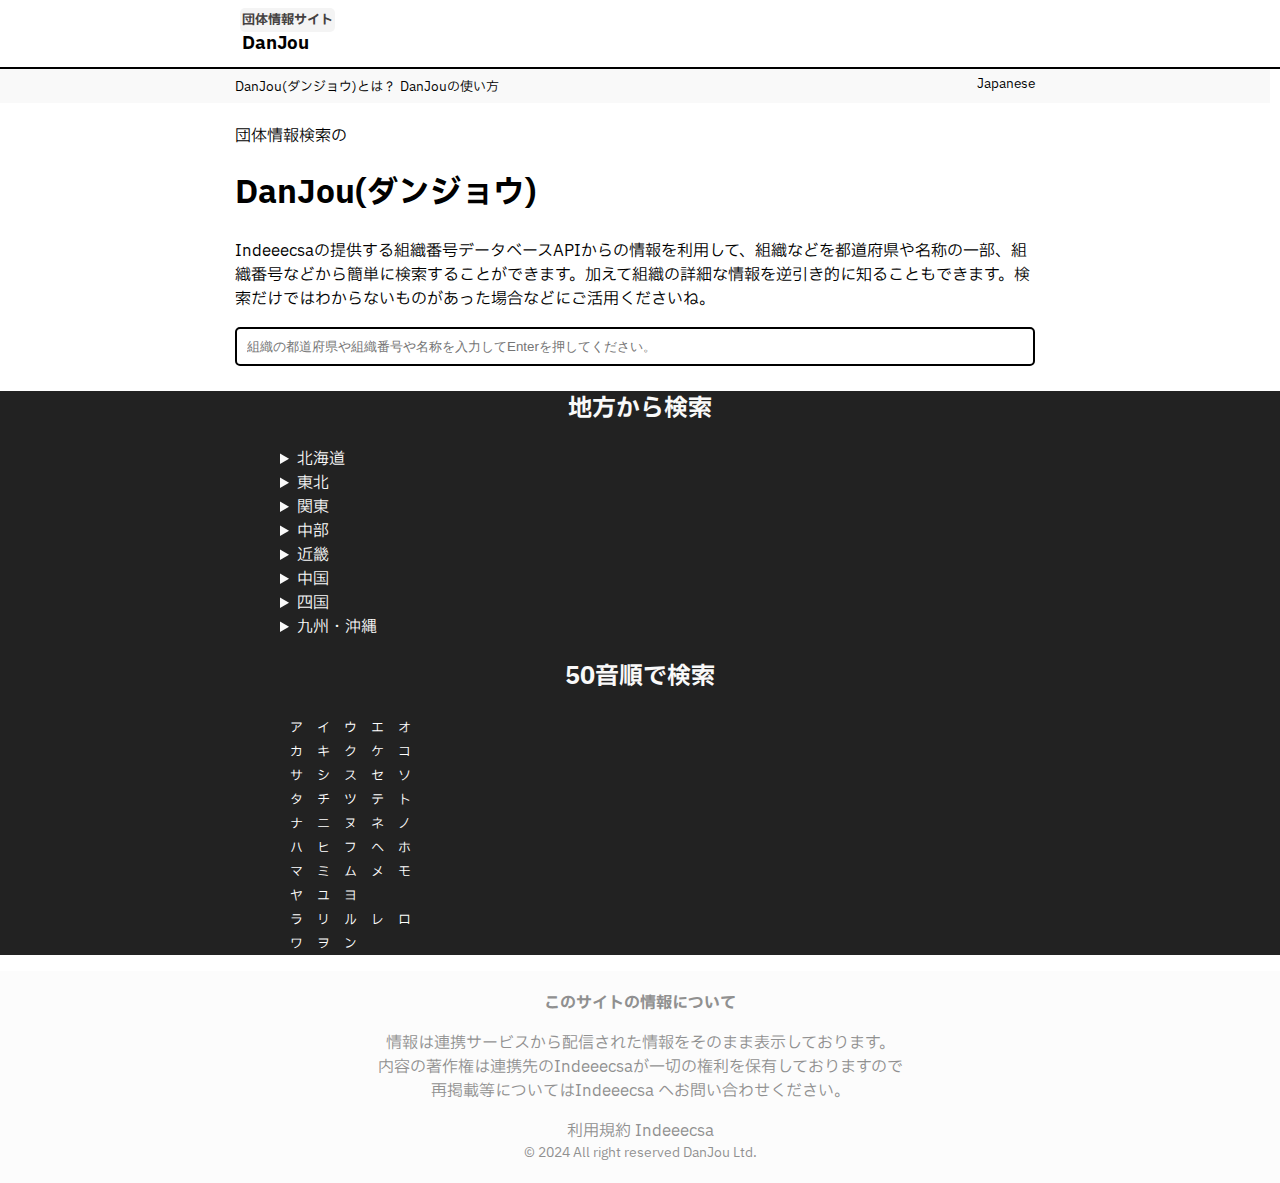
==== index.html @ d29fa97d "asd" ====
<html>

<head>
    <meta name="viewport" content="width=device-width, initial-scale=1.0, maximum-scale=1.0, user-scalable=no">
    <link rel="preconnect" href="https://fonts.googleapis.com">
    <link rel="preconnect" href="https://fonts.gstatic.com" crossorigin>
    <link href="https://fonts.googleapis.com/css2?family=IBM+Plex+Sans+JP&display=swap" rel="stylesheet">
    <link href="danjou.css" rel="stylesheet" type="text/css" media="all">
    <!--meta情報-->
    <title>DanJou(ダンジョウ) 団体情報サイト</title>
</head>

<body>
    <div class="topbar">
        <div class="container">
            <div>
                <span style="font-size:small;background-color: #f4f4f4;color:rgb(68, 65, 65);font-weight: bold;padding:2px;border-radius: 5px;">団体情報サイト</span><br><span style="font-size:large;color:rgb(0, 0, 0);font-weight: bold;padding:2px;border-radius: 5px;">DanJou</span>
            </div>
        </div>
    </div>
    <div class="nav-pc">
        <div class="container">
            <a href="about.html" class="nav-a">DanJou(ダンジョウ)とは？</a>
            <a href="howtouse.html" class="nav-a">DanJouの使い方</a>
            <a class="nav-a" style="float:right" id="switchlang"></a>
            <script>
                window.onload=function(){
                    if(location.host == "danjou.pages.dev"){
                        document.getElementById("switchlang").innerHTML="English";
                        document.getElementById("switchlang").setAttribute("href","https://danjou-pages-dev.translate.goog/?_x_tr_sl=ja&_x_tr_tl=en");
                    }else{
                        document.getElementById("switchlang").innerHTML="Japanese";
                        document.getElementById("switchlang").setAttribute("href","https://danjou.pages.dev");
                    }
                }
            </script>
        </div>
    </div>
    <div class="main">
        <div class="container">
            <div class="fb-1">
                <div class="details-1">
                    <p>団体情報検索の</p>
                    <h1>DanJou(ダンジョウ)</h1>
                    <p>Indeeecsaの提供する組織番号データベースAPIからの情報を利用して、組織などを都道府県や名称の一部、組織番号などから簡単に検索することができます。加えて組織の詳細な情報を逆引き的に知ることもできます。検索だけではわからないものがあった場合などにご活用くださいね。</p>
                    <input class="input-1" id="input1" placeholder="組織の都道府県や組織番号や名称を入力してEnterを押してください。" onkeypress="return kp1(event)">
                    <script>
                        function kp1(event) {
                          if (event.keyCode === 13) {
                            location.href="search?key="+document.getElementById("input1").value;
                          }
                        }
                      </script>
                </div> 
            </div>
        </div>
    </div>
    <div class="list">
        <div class="container">
        <h2 style="text-align:center;">地方から検索</h2>
        <ul>
            <li>
                <details>
                    <summary>北海道</summary>
                    <li><a href="search?key=北海道" class="nav-a white">北海道</a></li>
                </details>
            </li>
            <li>
                <details>
                    <summary>東北</summary>
                    <li><a href="search?key=青森県" class="nav-a white">青森県</a></li>
                    <li><a href="search?key=岩手県" class="nav-a white">岩手県</a></li>
                    <li><a href="search?key=宮城県" class="nav-a white">宮城県</a></li>
                    <li><a href="search?key=秋田県" class="nav-a white">秋田県</a></li>
                    <li><a href="search?key=山形県" class="nav-a white">山形県</a></li>
                    <li><a href="search?key=福島県" class="nav-a white">福島県</a></li>
                </details>
            </li>
            <li>
                <details>
                    <summary>関東</summary>
                    <li><a href="search?key=東京都" class="nav-a white">東京都</a></li>
                    <li><a href="search?key=神奈川県" class="nav-a white">神奈川県</a></li>
                    <li><a href="search?key=埼玉県" class="nav-a white">埼玉県</a></li>
                    <li><a href="search?key=千葉県" class="nav-a white">千葉県</a></li>
                    <li><a href="search?key=茨城県" class="nav-a white">茨城県</a></li>
                    <li><a href="search?key=栃木県" class="nav-a white">栃木県</a></li>
                    <li><a href="search?key=群馬県" class="nav-a white">群馬県</a></li>
                </details>
            </li>
            <li>
                <details>
                    <summary>中部</summary>
                    <li><a href="search?key=新潟県" class="nav-a white">新潟県</a></li>
                    <li><a href="search?key=富山県" class="nav-a white">富山県</a></li>
                    <li><a href="search?key=石川県" class="nav-a white">石川県</a></li>
                    <li><a href="search?key=福井県" class="nav-a white">福井県</a></li>
                    <li><a href="search?key=山梨県" class="nav-a white">山梨県</a></li>
                    <li><a href="search?key=長野県" class="nav-a white">長野県</a></li>
                    <li><a href="search?key=岐阜県" class="nav-a white">岐阜県</a></li>
                    <li><a href="search?key=静岡県" class="nav-a white">静岡県</a></li>
                    <li><a href="search?key=愛知県" class="nav-a white">愛知県</a></li>
                </details>
            </li>
            <li>
                <details>
                    <summary>近畿</summary>
                    <li><a href="search?key=三重県" class="nav-a white">三重県</a></li>
                    <li><a href="search?key=滋賀県" class="nav-a white">滋賀県</a></li>
                    <li><a href="search?key=京都府" class="nav-a white">京都府</a></li>
                    <li><a href="search?key=大阪府" class="nav-a white">大阪府</a></li>
                    <li><a href="search?key=兵庫県" class="nav-a white">兵庫県</a></li>
                    <li><a href="search?key=奈良県" class="nav-a white">奈良県</a></li>
                    <li><a href="search?key=和歌山県" class="nav-a white">和歌山県</a></li>
                </details>
            </li>
            <li>
                <details>
                    <summary>中国</summary>
                    <li><a href="search?key=鳥取県" class="nav-a white">鳥取県</a></li>
                    <li><a href="search?key=島根県" class="nav-a white">島根県</a></li>
                    <li><a href="search?key=岡山県" class="nav-a white">岡山県</a></li>
                    <li><a href="search?key=広島県" class="nav-a white">広島県</a></li>
                    <li><a href="search?key=山口県" class="nav-a white">山口県</a></li>
                </details>
            </li>
            <li>
                <details>
                    <summary>四国</summary>
                    <li><a href="search?key=徳島県" class="nav-a white">徳島県</a></li>
                    <li><a href="search?key=香川県" class="nav-a white">香川県</a></li>
                    <li><a href="search?key=愛媛県" class="nav-a white">愛媛県</a></li>
                    <li><a href="search?key=高知県" class="nav-a white">高知県</a></li>
                </details>
            </li>
            <li>
                <details>
                    <summary>九州・沖縄</summary>
                    <li><a href="search?key=福岡県" class="nav-a white">福岡県</a></li>
                    <li><a href="search?key=佐賀県" class="nav-a white">佐賀県</a></li>
                    <li><a href="search?key=長崎県" class="nav-a white">長崎県</a></li>
                    <li><a href="search?key=熊本県" class="nav-a white">熊本県</a></li>
                    <li><a href="search?key=大分県" class="nav-a white">大分県</a></li>
                    <li><a href="search?key=宮崎県" class="nav-a white">宮崎県</a></li>
                    <li><a href="search?key=鹿児島県" class="nav-a white">鹿児島県</a></li>
                    <li><a href="search?key=沖縄県" class="nav-a white">沖縄県</a></li>
                </details>
            </li>
        </ul>
        <h2 style="text-align:center;">50音順で検索</h2>
        <ul>
            <li>
                <a class="nav-a white" href="search?key=ア">ア</a>
                <a class="nav-a white" href="search?key=イ">イ</a>
                <a class="nav-a white" href="search?key=ウ">ウ</a>
                <a class="nav-a white" href="search?key=エ">エ</a>
                <a class="nav-a white" href="search?key=オ">オ</a>
            </li>
            <li>
                <a class="nav-a white" href="search?key=カ">カ</a>
                <a class="nav-a white" href="search?key=キ">キ</a>
                <a class="nav-a white" href="search?key=ク">ク</a>
                <a class="nav-a white" href="search?key=ケ">ケ</a>
                <a class="nav-a white" href="search?key=コ">コ</a>
            </li>
            <li>
                <a class="nav-a white" href="search?key=サ">サ</a>
                <a class="nav-a white" href="search?key=シ">シ</a>
                <a class="nav-a white" href="search?key=ス">ス</a>
                <a class="nav-a white" href="search?key=セ">セ</a>
                <a class="nav-a white" href="search?key=ソ">ソ</a>
            </li>
            <li>
                <a class="nav-a white" href="search?key=タ">タ</a>
                <a class="nav-a white" href="search?key=チ">チ</a>
                <a class="nav-a white" href="search?key=ツ">ツ</a>
                <a class="nav-a white" href="search?key=テ">テ</a>
                <a class="nav-a white" href="search?key=ト">ト</a>
            </li>
            <li>
                <a class="nav-a white" href="search?key=ナ">ナ</a>
                <a class="nav-a white" href="search?key=ニ">ニ</a>
                <a class="nav-a white" href="search?key=ヌ">ヌ</a>
                <a class="nav-a white" href="search?key=ネ">ネ</a>
                <a class="nav-a white" href="search?key=ノ">ノ</a>
            </li>
            <li>
                <a class="nav-a white" href="search?key=ハ">ハ</a>
                <a class="nav-a white" href="search?key=ヒ">ヒ</a>
                <a class="nav-a white" href="search?key=フ">フ</a>
                <a class="nav-a white" href="search?key=ヘ">ヘ</a>
                <a class="nav-a white" href="search?key=ホ">ホ</a>
            </li>
            <li>
                <a class="nav-a white" href="search?key=マ">マ</a>
                <a class="nav-a white" href="search?key=ミ">ミ</a>
                <a class="nav-a white" href="search?key=ム">ム</a>
                <a class="nav-a white" href="search?key=メ">メ</a>
                <a class="nav-a white" href="search?key=モ">モ</a>
            </li>
            <li>
                <a class="nav-a white" href="search?key=ヤ">ヤ</a>
                <a class="nav-a white" href="search?key=ユ">ユ</a>
                <a class="nav-a white" href="search?key=ヨ">ヨ</a>
            </li>
            <li>
                <a class="nav-a white" href="search?key=ラ">ラ</a>
                <a class="nav-a white" href="search?key=リ">リ</a>
                <a class="nav-a white" href="search?key=ル">ル</a>
                <a class="nav-a white" href="search?key=レ">レ</a>
                <a class="nav-a white" href="search?key=ロ">ロ</a>
            </li>
            <li>
                <a class="nav-a white" href="search?key=ワ">ワ</a>
                <a class="nav-a white" href="search?key=ヲ">ヲ</a>
                <a class="nav-a white" href="search?key=ン">ン</a>
            </li>
        </ul>
        </div>
    </div>
    <div class="bottom">
        <b>このサイトの情報について</b><p>
            情報は連携サービスから配信された情報をそのまま表示しております。<br>内容の著作権は連携先のIndeeecsaが一切の権利を保有しておりますので<br>再掲載等についてはIndeeecsa へお問い合わせください。
        </p>
        <a href="terms.html" style="color:#909090;text-decoration: none;">利用規約</a>
        <a href="https://soshiki-bangou.indcs.haruharutv.jp/" style="color:#909090;text-decoration: none;">Indeeecsa</a>
        <br>
        <small>&copy; 2024 All right reserved DanJou Ltd.</small>
    </div>
</body>

</html>
---- danjou.css ----
.nav-pc {
    width: calc(100% - 20px);
    background-color: #f9f9f9;
    padding: 5px;
}

.main {
    width: calc(100% - 20px);
    padding: 5px;
}
ul {
    list-style: none;
}
.input-1 {
    padding: 10px;
    border: solid #000 2px;
    width: 100%;
    border-radius: 5px;
}

.fb-1 {
    display: flex;
}

.list{
    
    color:#f9f9f9;
    background:#222;
}
.nav-a {

    color: #000;
    text-decoration: none;
    font-size: small;
}

.topbar {
    width: calc(100% - 20px);
    border-bottom: solid 2px #000;
    padding: 10px;
    color: #000;
}
.bottom {
    width: calc(100% - 40px);
    display:block;
    text-align:center;
    padding:20px;
    background:#fcfcfc;
    color:#909090;
    margin:none;
}
.container {
    width: 800px;
    margin: 0 auto;
}

body,
html {
    margin: 0px;
    width: 100%;
    height: 100%;
    font-family: "IBM Plex Sans JP", sans-serif;
    font-weight: 400;
    font-style: normal;
}
.white{
    text-decoration:dotted;
    color:#fff;
    margin-left:10px;
}
summary{
    cursor: pointer;
}
@media screen and (max-width: 768px) {
    .container {
        width: 600px;
        margin: 0 auto;
        width:95%;
    }
    .nav-pc {
        overflow-x: scroll;
        width: calc(100% - 10px);
        background-color: #f9f9f9;
        padding: 5px;
    }
}
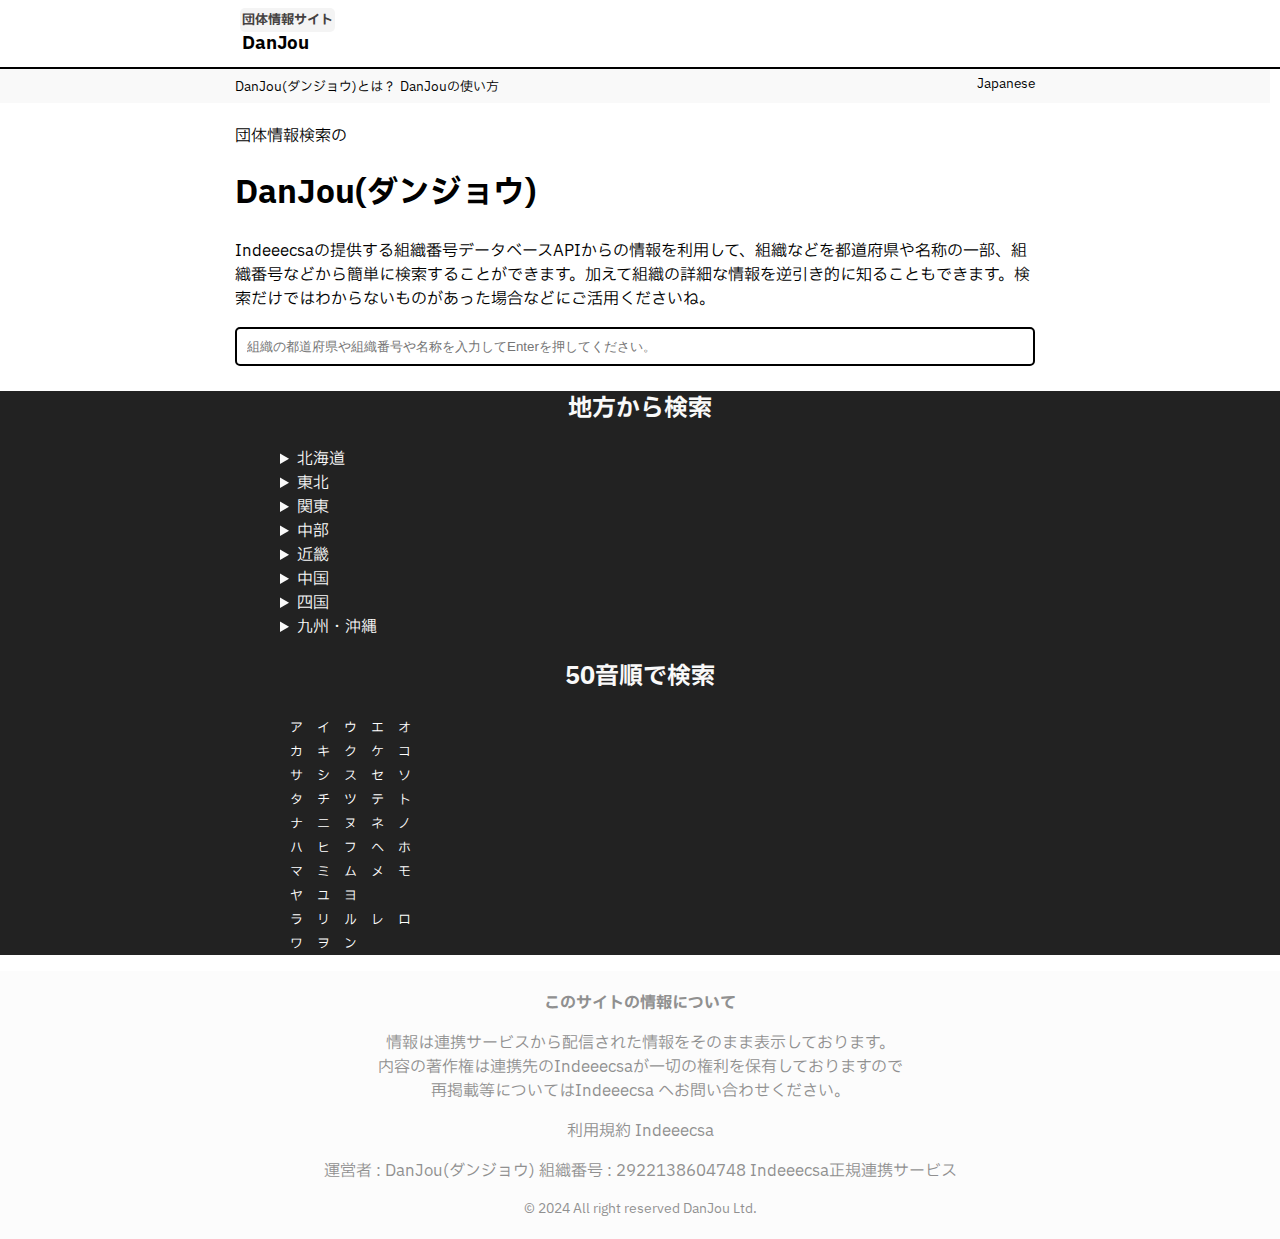
==== commit a8192e52: "非同期廃止" ====
--- a/index.html
+++ b/index.html
@@ -5,9 +5,32 @@
     <link rel="preconnect" href="https://fonts.googleapis.com">
     <link rel="preconnect" href="https://fonts.gstatic.com" crossorigin>
     <link href="https://fonts.googleapis.com/css2?family=IBM+Plex+Sans+JP&display=swap" rel="stylesheet">
-    <link href="danjou.css" rel="stylesheet" type="text/css" media="all">
+    <link href="danjou.css" rel="stylesheet" type="text/css" media="all"><meta name="format-detection" content="telephone=no">
     <!--meta情報-->
     <title>DanJou(ダンジョウ) 団体情報サイト</title>
+    <link rel="apple-touch-icon" sizes="180x180" href="danjou-logo.png">
+    <link rel="icon" type="image/png" sizes="32x32" href="danjou-logo.png">
+    <link rel="icon" type="image/png" sizes="16x16" href="danjou-logo.png">
+    <meta name="title" content="DanJou(ダンジョウ) 団体情報サイト" />
+    <meta name="description"
+        content="組織などを都道府県や名称の一部、組織番号などから簡単に検索することができます。加えて組織の詳細な情報を逆引き的に知ることもできます。から簡単に検索することができます。検索だけではわからないものがあった場合などにご活用くださいね。" />
+
+    <!-- Open Graph / Facebook -->
+    <meta property="og:type" content="website" />
+    <meta property="og:url" content="https://danjou.pages.dev/" />
+    <meta property="og:title" content="DanJou(ダンジョウ) 団体情報サイト" />
+    <meta property="og:description"
+        content="組織などを都道府県や名称の一部、組織番号などから簡単に検索することができます。加えて組織の詳細な情報を逆引き的に知ることもできます。から簡単に検索することができます。検索だけではわからないものがあった場合などにご活用くださいね。" />
+    <meta property="og:image" content="danjou-logo.png" />
+
+    <!-- Twitter -->
+    <meta property="twitter:card" content="summary_large_image" />
+    <meta property="twitter:url" content="https://danjou.pages.dev/" />
+    <meta property="twitter:title" content="DanJou(ダンジョウ) 団体情報サイト" />
+    <meta property="twitter:description"
+        content="組織などを都道府県や名称の一部、組織番号などから簡単に検索することができます。加えて組織の詳細な情報を逆引き的に知ることもできます。から簡単に検索することができます。検索だけではわからないものがあった場合などにご活用くださいね。" />
+    <meta property="twitter:image" content="danjou-logo.png" />
+
 </head>
 
 <body>
@@ -225,6 +248,7 @@
         <a href="terms.html" style="color:#909090;text-decoration: none;">利用規約</a>
         <a href="https://soshiki-bangou.indcs.haruharutv.jp/" style="color:#909090;text-decoration: none;">Indeeecsa</a>
         <br>
+        <p>運営者 : DanJou(ダンジョウ) 組織番号 : 2922138604748 Indeeecsa正規連携サービス</p>
         <small>&copy; 2024 All right reserved DanJou Ltd.</small>
     </div>
 </body>
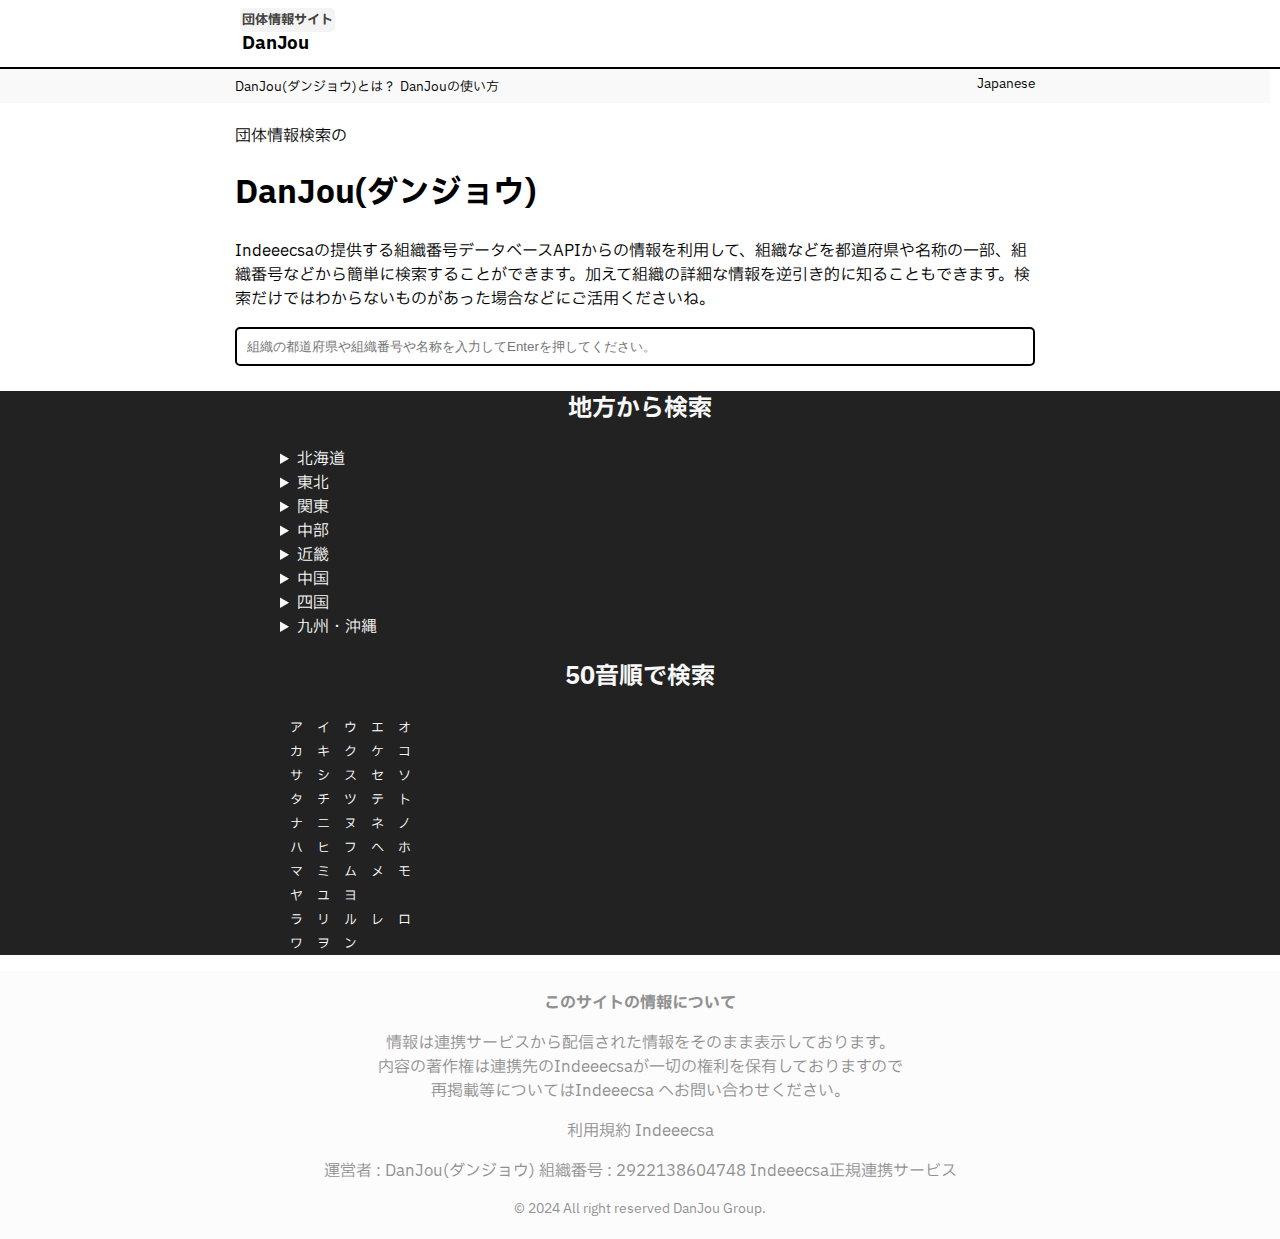
==== commit d928381f: "DanJou" ====
--- a/index.html
+++ b/index.html
@@ -173,70 +173,70 @@
         <h2 style="text-align:center;">50音順で検索</h2>
         <ul>
             <li>
-                <a class="nav-a white" href="search?key=ア">ア</a>
-                <a class="nav-a white" href="search?key=イ">イ</a>
-                <a class="nav-a white" href="search?key=ウ">ウ</a>
-                <a class="nav-a white" href="search?key=エ">エ</a>
-                <a class="nav-a white" href="search?key=オ">オ</a>
-            </li>
-            <li>
-                <a class="nav-a white" href="search?key=カ">カ</a>
-                <a class="nav-a white" href="search?key=キ">キ</a>
-                <a class="nav-a white" href="search?key=ク">ク</a>
-                <a class="nav-a white" href="search?key=ケ">ケ</a>
-                <a class="nav-a white" href="search?key=コ">コ</a>
-            </li>
-            <li>
-                <a class="nav-a white" href="search?key=サ">サ</a>
-                <a class="nav-a white" href="search?key=シ">シ</a>
-                <a class="nav-a white" href="search?key=ス">ス</a>
-                <a class="nav-a white" href="search?key=セ">セ</a>
-                <a class="nav-a white" href="search?key=ソ">ソ</a>
-            </li>
-            <li>
-                <a class="nav-a white" href="search?key=タ">タ</a>
-                <a class="nav-a white" href="search?key=チ">チ</a>
-                <a class="nav-a white" href="search?key=ツ">ツ</a>
-                <a class="nav-a white" href="search?key=テ">テ</a>
-                <a class="nav-a white" href="search?key=ト">ト</a>
-            </li>
-            <li>
-                <a class="nav-a white" href="search?key=ナ">ナ</a>
-                <a class="nav-a white" href="search?key=ニ">ニ</a>
-                <a class="nav-a white" href="search?key=ヌ">ヌ</a>
-                <a class="nav-a white" href="search?key=ネ">ネ</a>
-                <a class="nav-a white" href="search?key=ノ">ノ</a>
-            </li>
-            <li>
-                <a class="nav-a white" href="search?key=ハ">ハ</a>
-                <a class="nav-a white" href="search?key=ヒ">ヒ</a>
-                <a class="nav-a white" href="search?key=フ">フ</a>
-                <a class="nav-a white" href="search?key=ヘ">ヘ</a>
-                <a class="nav-a white" href="search?key=ホ">ホ</a>
-            </li>
-            <li>
-                <a class="nav-a white" href="search?key=マ">マ</a>
-                <a class="nav-a white" href="search?key=ミ">ミ</a>
-                <a class="nav-a white" href="search?key=ム">ム</a>
-                <a class="nav-a white" href="search?key=メ">メ</a>
-                <a class="nav-a white" href="search?key=モ">モ</a>
-            </li>
-            <li>
-                <a class="nav-a white" href="search?key=ヤ">ヤ</a>
-                <a class="nav-a white" href="search?key=ユ">ユ</a>
-                <a class="nav-a white" href="search?key=ヨ">ヨ</a>
-            </li>
-            <li>
-                <a class="nav-a white" href="search?key=ラ">ラ</a>
-                <a class="nav-a white" href="search?key=リ">リ</a>
-                <a class="nav-a white" href="search?key=ル">ル</a>
-                <a class="nav-a white" href="search?key=レ">レ</a>
-                <a class="nav-a white" href="search?key=ロ">ロ</a>
-            </li>
-            <li>
-                <a class="nav-a white" href="search?key=ワ">ワ</a>
-                <a class="nav-a white" href="search?key=ヲ">ヲ</a>
-                <a class="nav-a white" href="search?key=ン">ン</a>
+                <a class="nav-a white" rel="nofollow" href="search?key=ア">ア</a>
+                <a class="nav-a white" rel="nofollow" href="search?key=イ">イ</a>
+                <a class="nav-a white" rel="nofollow" href="search?key=ウ">ウ</a>
+                <a class="nav-a white" rel="nofollow" href="search?key=エ">エ</a>
+                <a class="nav-a white" rel="nofollow" href="search?key=オ">オ</a>
+            </li>
+            <li>
+                <a class="nav-a white" rel="nofollow" href="search?key=カ">カ</a>
+                <a class="nav-a white" rel="nofollow" href="search?key=キ">キ</a>
+                <a class="nav-a white" rel="nofollow" href="search?key=ク">ク</a>
+                <a class="nav-a white" rel="nofollow" href="search?key=ケ">ケ</a>
+                <a class="nav-a white" rel="nofollow" href="search?key=コ">コ</a>
+            </li>
+            <li>
+                <a class="nav-a white" rel="nofollow" href="search?key=サ">サ</a>
+                <a class="nav-a white" rel="nofollow" href="search?key=シ">シ</a>
+                <a class="nav-a white" rel="nofollow" href="search?key=ス">ス</a>
+                <a class="nav-a white" rel="nofollow" href="search?key=セ">セ</a>
+                <a class="nav-a white" rel="nofollow" href="search?key=ソ">ソ</a>
+            </li>
+            <li>
+                <a class="nav-a white" rel="nofollow" href="search?key=タ">タ</a>
+                <a class="nav-a white" rel="nofollow" href="search?key=チ">チ</a>
+                <a class="nav-a white" rel="nofollow" href="search?key=ツ">ツ</a>
+                <a class="nav-a white" rel="nofollow" href="search?key=テ">テ</a>
+                <a class="nav-a white" rel="nofollow" href="search?key=ト">ト</a>
+            </li>
+            <li>
+                <a class="nav-a white" rel="nofollow" href="search?key=ナ">ナ</a>
+                <a class="nav-a white" rel="nofollow" href="search?key=ニ">ニ</a>
+                <a class="nav-a white" rel="nofollow" href="search?key=ヌ">ヌ</a>
+                <a class="nav-a white" rel="nofollow" href="search?key=ネ">ネ</a>
+                <a class="nav-a white" rel="nofollow" href="search?key=ノ">ノ</a>
+            </li>
+            <li>
+                <a class="nav-a white" rel="nofollow" href="search?key=ハ">ハ</a>
+                <a class="nav-a white" rel="nofollow" href="search?key=ヒ">ヒ</a>
+                <a class="nav-a white" rel="nofollow" href="search?key=フ">フ</a>
+                <a class="nav-a white" rel="nofollow" href="search?key=ヘ">ヘ</a>
+                <a class="nav-a white" rel="nofollow" href="search?key=ホ">ホ</a>
+            </li>
+            <li>
+                <a class="nav-a white" rel="nofollow" href="search?key=マ">マ</a>
+                <a class="nav-a white" rel="nofollow" href="search?key=ミ">ミ</a>
+                <a class="nav-a white" rel="nofollow" href="search?key=ム">ム</a>
+                <a class="nav-a white" rel="nofollow" href="search?key=メ">メ</a>
+                <a class="nav-a white" rel="nofollow" href="search?key=モ">モ</a>
+            </li>
+            <li>
+                <a class="nav-a white" rel="nofollow" href="search?key=ヤ">ヤ</a>
+                <a class="nav-a white" rel="nofollow" href="search?key=ユ">ユ</a>
+                <a class="nav-a white" rel="nofollow" href="search?key=ヨ">ヨ</a>
+            </li>
+            <li>
+                <a class="nav-a white" rel="nofollow" href="search?key=ラ">ラ</a>
+                <a class="nav-a white" rel="nofollow" href="search?key=リ">リ</a>
+                <a class="nav-a white" rel="nofollow" href="search?key=ル">ル</a>
+                <a class="nav-a white" rel="nofollow" href="search?key=レ">レ</a>
+                <a class="nav-a white" rel="nofollow" href="search?key=ロ">ロ</a>
+            </li>
+            <li>
+                <a class="nav-a white" rel="nofollow" href="search?key=ワ">ワ</a>
+                <a class="nav-a white" rel="nofollow" href="search?key=ヲ">ヲ</a>
+                <a class="nav-a white" rel="nofollow" href="search?key=ン">ン</a>
             </li>
         </ul>
         </div>
@@ -249,7 +249,7 @@
         <a href="https://soshiki-bangou.indcs.haruharutv.jp/" style="color:#909090;text-decoration: none;">Indeeecsa</a>
         <br>
         <p>運営者 : DanJou(ダンジョウ) 組織番号 : 2922138604748 Indeeecsa正規連携サービス</p>
-        <small>&copy; 2024 All right reserved DanJou Ltd.</small>
+        <small>&copy; 2024 All right reserved DanJou Group.</small>
     </div>
 </body>
 
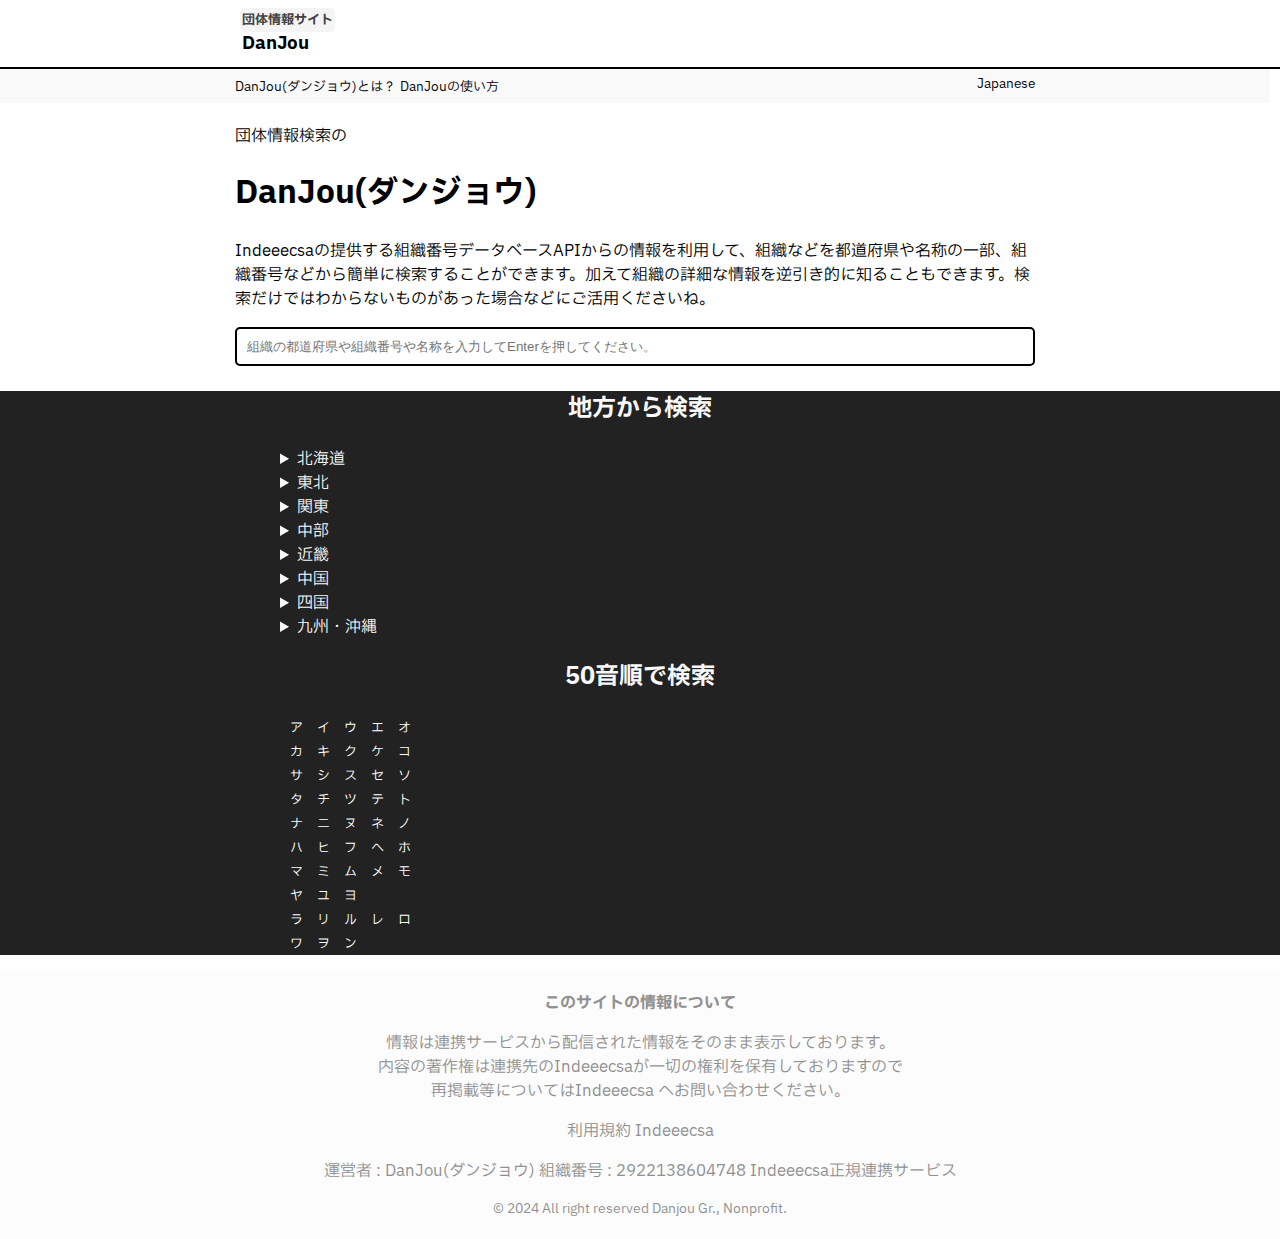
==== commit a9430aa1: "修正" ====
--- a/index.html
+++ b/index.html
@@ -70,8 +70,10 @@
                     <script>
                         function kp1(event) {
                           if (event.keyCode === 13) {
+                            if(document.getElementById("input1").value == ""){
+                            }else{
                             location.href="search?key="+document.getElementById("input1").value;
-                          }
+                            }
                         }
                       </script>
                 </div> 
@@ -249,7 +251,7 @@
         <a href="https://soshiki-bangou.indcs.haruharutv.jp/" style="color:#909090;text-decoration: none;">Indeeecsa</a>
         <br>
         <p>運営者 : DanJou(ダンジョウ) 組織番号 : 2922138604748 Indeeecsa正規連携サービス</p>
-        <small>&copy; 2024 All right reserved DanJou Group.</small>
+        <small>&copy; 2024 All right reserved Danjou Gr., Nonprofit.</small>
     </div>
 </body>
 
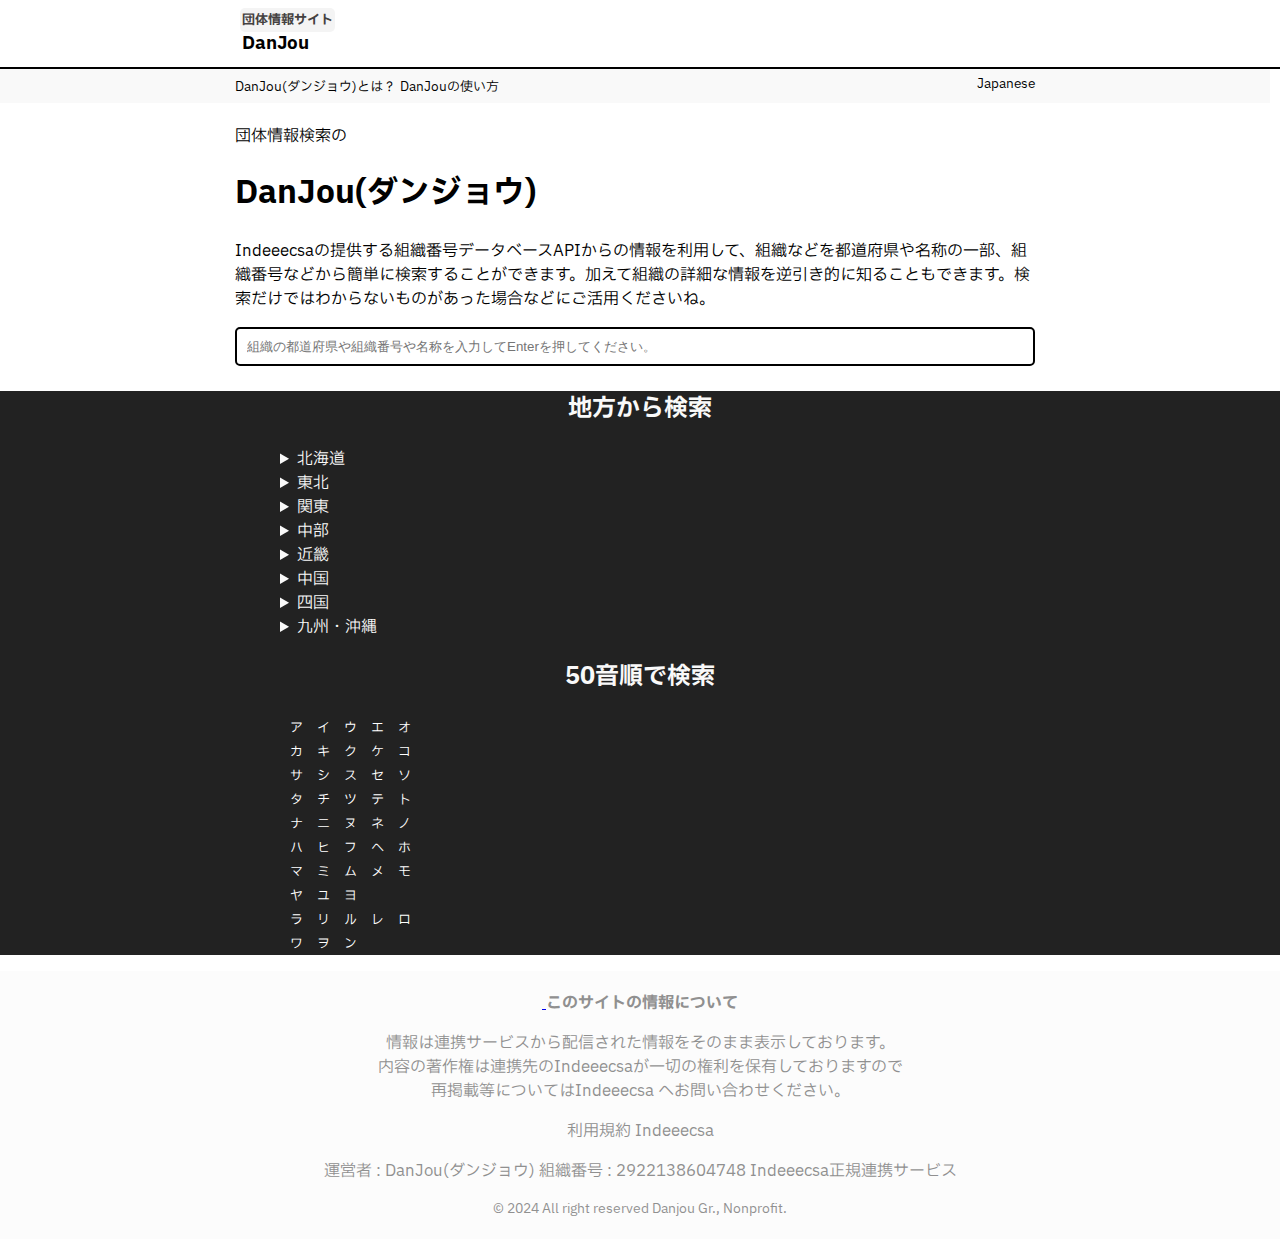
==== commit 2a5dbcde: "キャッシュ訂正" ====
--- a/index.html
+++ b/index.html
@@ -35,11 +35,11 @@
 
 <body>
     <div class="topbar">
-        <div class="container">
+<a class="container" href="https://danjou.pages.dev" style="text-decoration:none;display:block;">
             <div>
                 <span style="font-size:small;background-color: #f4f4f4;color:rgb(68, 65, 65);font-weight: bold;padding:2px;border-radius: 5px;">団体情報サイト</span><br><span style="font-size:large;color:rgb(0, 0, 0);font-weight: bold;padding:2px;border-radius: 5px;">DanJou</span>
             </div>
-        </div>
+        </a>
     </div>
     <div class="nav-pc">
         <div class="container">
@@ -75,6 +75,7 @@
                             location.href="search?key="+document.getElementById("input1").value;
                             }
                         }
+                        }
                       </script>
                 </div> 
             </div>
@@ -244,6 +245,12 @@
         </div>
     </div>
     <div class="bottom">
+        <a href="https://secure.haruharutv.jp/pkiseal.php">
+            <div id="itp_ss" style="display: inline-block;">
+            <script src="https://secure.haruharutv.jp/ss_img.min.js"></script>
+            <noscript><img src="https://secure.haruharutv.jp/ss_ns.png" style="height:80px;"></noscript>
+            </div>
+        </a>
         <b>このサイトの情報について</b><p>
             情報は連携サービスから配信された情報をそのまま表示しております。<br>内容の著作権は連携先のIndeeecsaが一切の権利を保有しておりますので<br>再掲載等についてはIndeeecsa へお問い合わせください。
         </p>
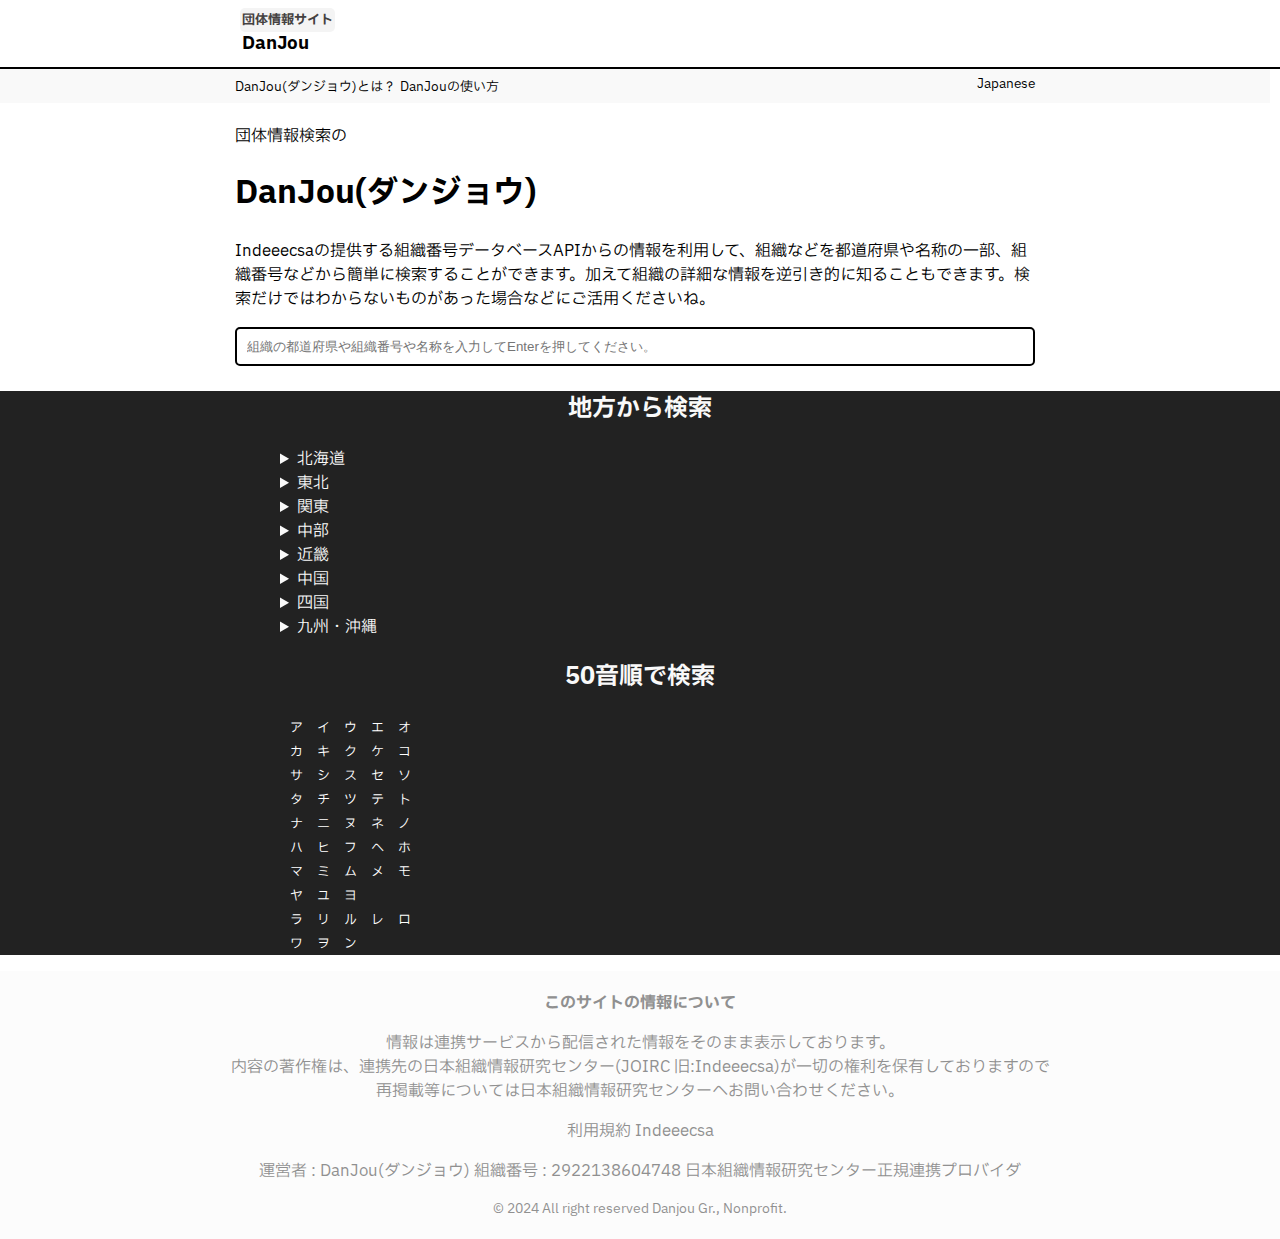
==== commit eccce05d: "表記を更新(Indeeecsaから変更)" ====
--- a/index.html
+++ b/index.html
@@ -250,14 +250,14 @@
             <script src="https://secure.haruharutv.jp/ss_img.min.js"></script>
             <noscript><img src="https://secure.haruharutv.jp/ss_ns.png" style="height:80px;"></noscript>
             </div>
-        </a>
+        </a><br>
         <b>このサイトの情報について</b><p>
-            情報は連携サービスから配信された情報をそのまま表示しております。<br>内容の著作権は連携先のIndeeecsaが一切の権利を保有しておりますので<br>再掲載等についてはIndeeecsa へお問い合わせください。
+            情報は連携サービスから配信された情報をそのまま表示しております。<br>内容の著作権は、連携先の日本組織情報研究センター(JOIRC 旧:Indeeecsa)が一切の権利を保有しておりますので<br>再掲載等については日本組織情報研究センターへお問い合わせください。
         </p>
         <a href="terms.html" style="color:#909090;text-decoration: none;">利用規約</a>
         <a href="https://soshiki-bangou.indcs.haruharutv.jp/" style="color:#909090;text-decoration: none;">Indeeecsa</a>
         <br>
-        <p>運営者 : DanJou(ダンジョウ) 組織番号 : 2922138604748 Indeeecsa正規連携サービス</p>
+        <p>運営者 : DanJou(ダンジョウ) 組織番号 : 2922138604748 日本組織情報研究センター正規連携プロバイダ</p>
         <small>&copy; 2024 All right reserved Danjou Gr., Nonprofit.</small>
     </div>
 </body>
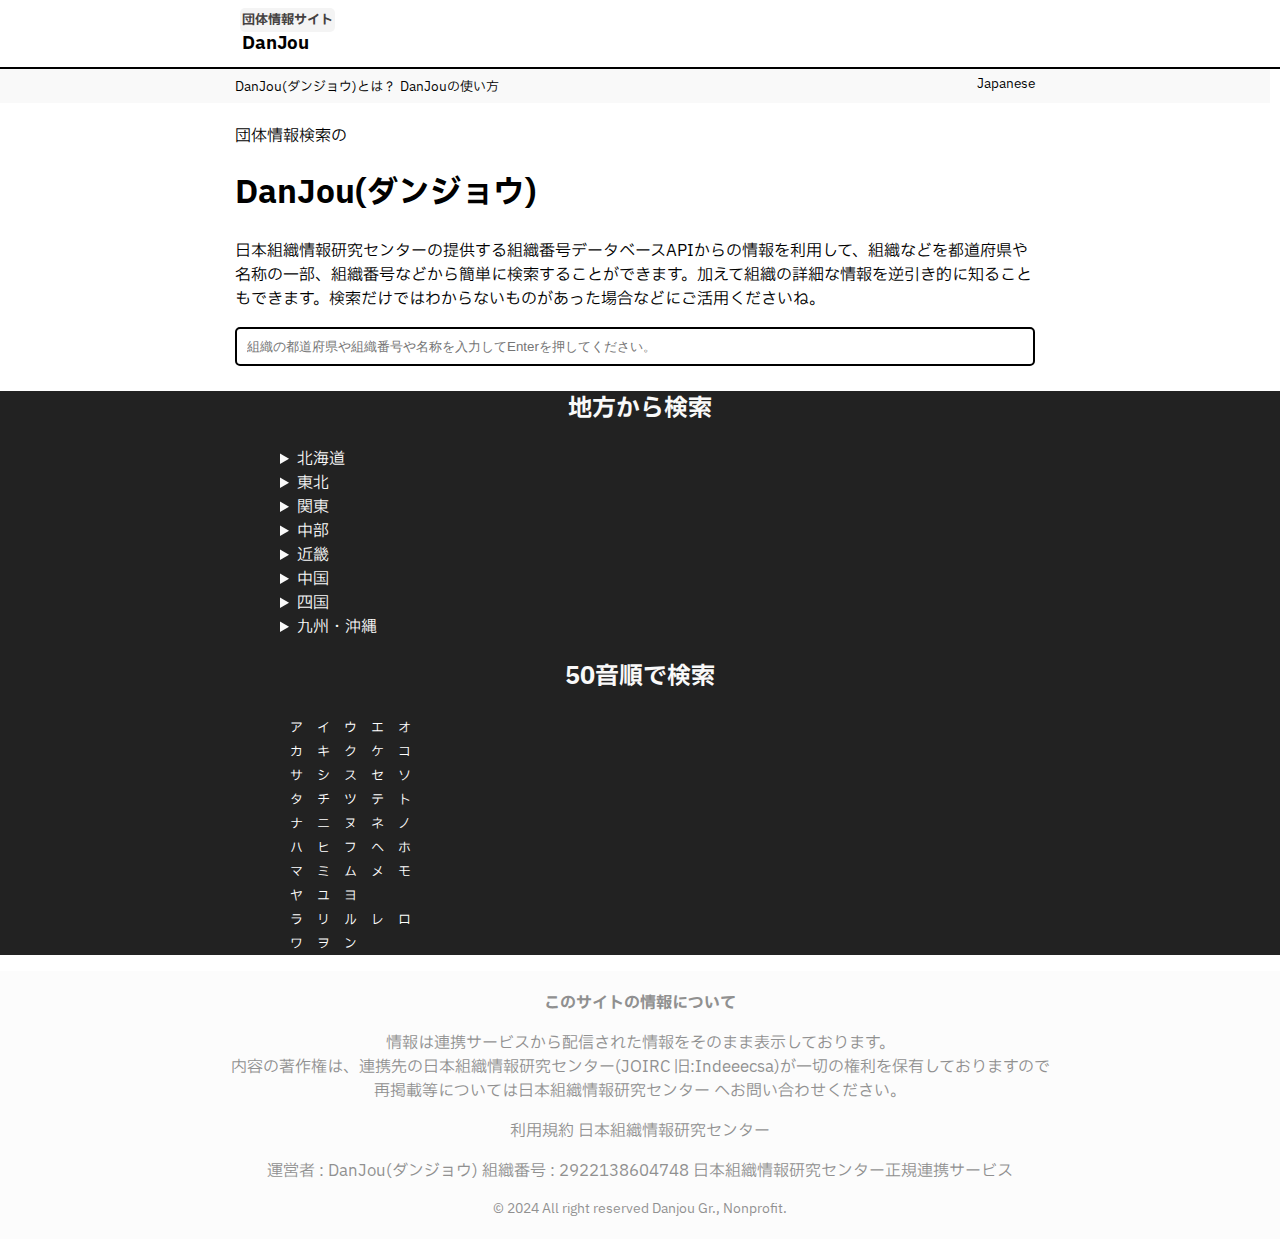
==== commit 6ca488de: "表記の変更(日本組織情報研究センター JOIRC、旧:Indeeecsa)使い方の明記" ====
--- a/index.html
+++ b/index.html
@@ -65,7 +65,7 @@
                 <div class="details-1">
                     <p>団体情報検索の</p>
                     <h1>DanJou(ダンジョウ)</h1>
-                    <p>Indeeecsaの提供する組織番号データベースAPIからの情報を利用して、組織などを都道府県や名称の一部、組織番号などから簡単に検索することができます。加えて組織の詳細な情報を逆引き的に知ることもできます。検索だけではわからないものがあった場合などにご活用くださいね。</p>
+                    <p>日本組織情報研究センターの提供する組織番号データベースAPIからの情報を利用して、組織などを都道府県や名称の一部、組織番号などから簡単に検索することができます。加えて組織の詳細な情報を逆引き的に知ることもできます。検索だけではわからないものがあった場合などにご活用くださいね。</p>
                     <input class="input-1" id="input1" placeholder="組織の都道府県や組織番号や名称を入力してEnterを押してください。" onkeypress="return kp1(event)">
                     <script>
                         function kp1(event) {
@@ -252,12 +252,12 @@
             </div>
         </a><br>
         <b>このサイトの情報について</b><p>
-            情報は連携サービスから配信された情報をそのまま表示しております。<br>内容の著作権は、連携先の日本組織情報研究センター(JOIRC 旧:Indeeecsa)が一切の権利を保有しておりますので<br>再掲載等については日本組織情報研究センターへお問い合わせください。
+            情報は連携サービスから配信された情報をそのまま表示しております。<br>内容の著作権は、連携先の日本組織情報研究センター(JOIRC 旧:Indeeecsa)が一切の権利を保有しておりますので<br>再掲載等については日本組織情報研究センター へお問い合わせください。
         </p>
         <a href="terms.html" style="color:#909090;text-decoration: none;">利用規約</a>
-        <a href="https://soshiki-bangou.indcs.haruharutv.jp/" style="color:#909090;text-decoration: none;">Indeeecsa</a>
+        <a href="https://soshiki-bangou.indcs.haruharutv.jp/" style="color:#909090;text-decoration: none;">日本組織情報研究センター</a>
         <br>
-        <p>運営者 : DanJou(ダンジョウ) 組織番号 : 2922138604748 日本組織情報研究センター正規連携プロバイダ</p>
+        <p>運営者 : DanJou(ダンジョウ) 組織番号 : 2922138604748 日本組織情報研究センター正規連携サービス</p>
         <small>&copy; 2024 All right reserved Danjou Gr., Nonprofit.</small>
     </div>
 </body>
